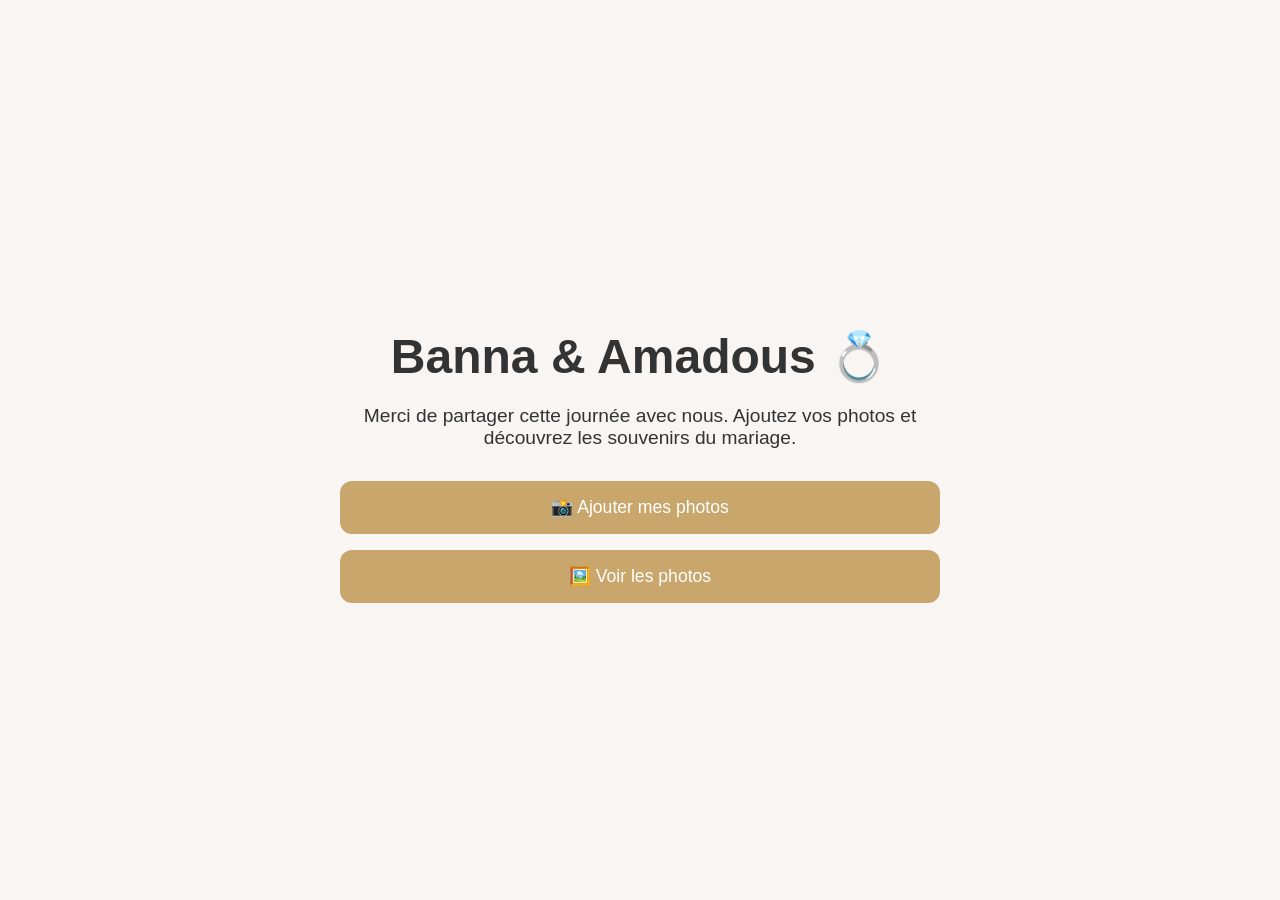
==== index.html @ 2caf000a "correction dossier" ====
<DOCTYPE html></DOCTYPE>

<html lang="fr">

<head>
    <meta charset="UTF-8">
    <meta name="viewport" content="width=device-width, initial-scale=1.0">

    <title>
        Banna & Amadou
    </title>

    <link rel="stylesheet" href="css/style.css">
<head>

<body>

    <main class="container">

        <h1>
            Banna & Amadous 💍
        </h1>

        <p>
            Merci de partager cette journée avec nous.
            Ajoutez vos photos et découvrez les souvenirs du mariage.
        </p>

        <div class="buttons">

            <a href="https://TON-LIEN-ALBUM-1" class="button">
                📸 Ajouter mes photos
            </a>

            <a href="https://TON-LIEN-ALBUM-2" class="button">
                🖼️ Voir les photos
            </a>

    </div>

    </main>

</body>

</html>
---- css/style.css ----
body {
    margin: 0;
    font-family: Arial, sans-serif;

    display: flex;
    justify-content: center;
    align-items: center;

    min-height: 100vh;

    background: #f8f5f2;
    color: #333;
}

.container {
    text-align: center;
    max-width: 600px;
    padding: 2rem;
}

h1 {
    font-size: 3rem;
    margin-bottom: 1rem;
}

p {
    font-size: 1.2rem;
    margin-bottom: 2rem;
}

.buttons {
    display: flex;
    flex-direction: column;
    gap: 1rem;
}

.button {
    background: #c9a66b;
    color: white;

    text-decoration: none;

    padding: 1rem;
    border-radius: 12px;

    font-size: 1.1rem;

    transition: 0.3s;
}

.button:hover {
    background: #b78e4f;
}
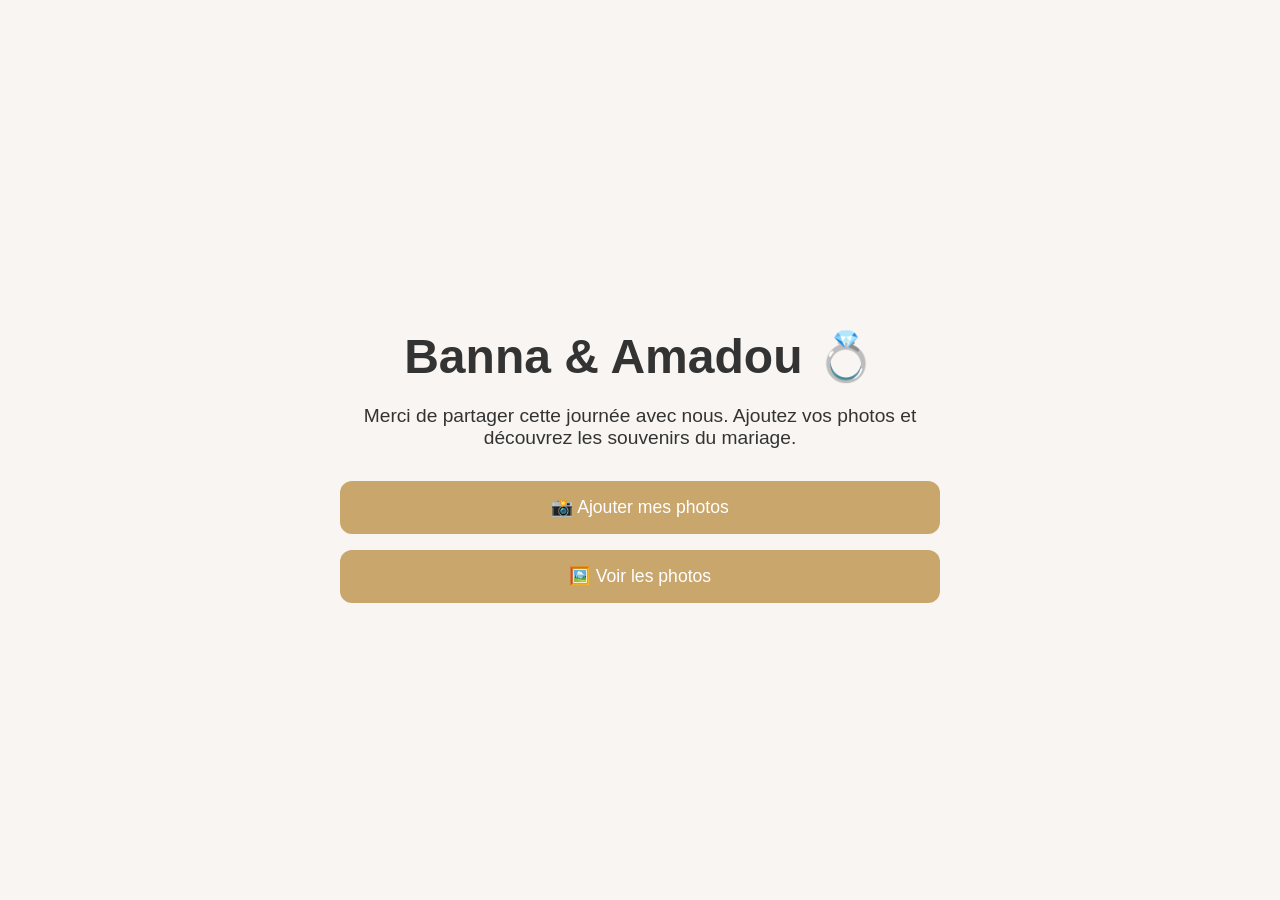
==== commit 1d4d65bb: "correction prenom" ====
--- a/index.html
+++ b/index.html
@@ -18,7 +18,7 @@
     <main class="container">
 
         <h1>
-            Banna & Amadous 💍
+            Banna & Amadou 💍
         </h1>
 
         <p>
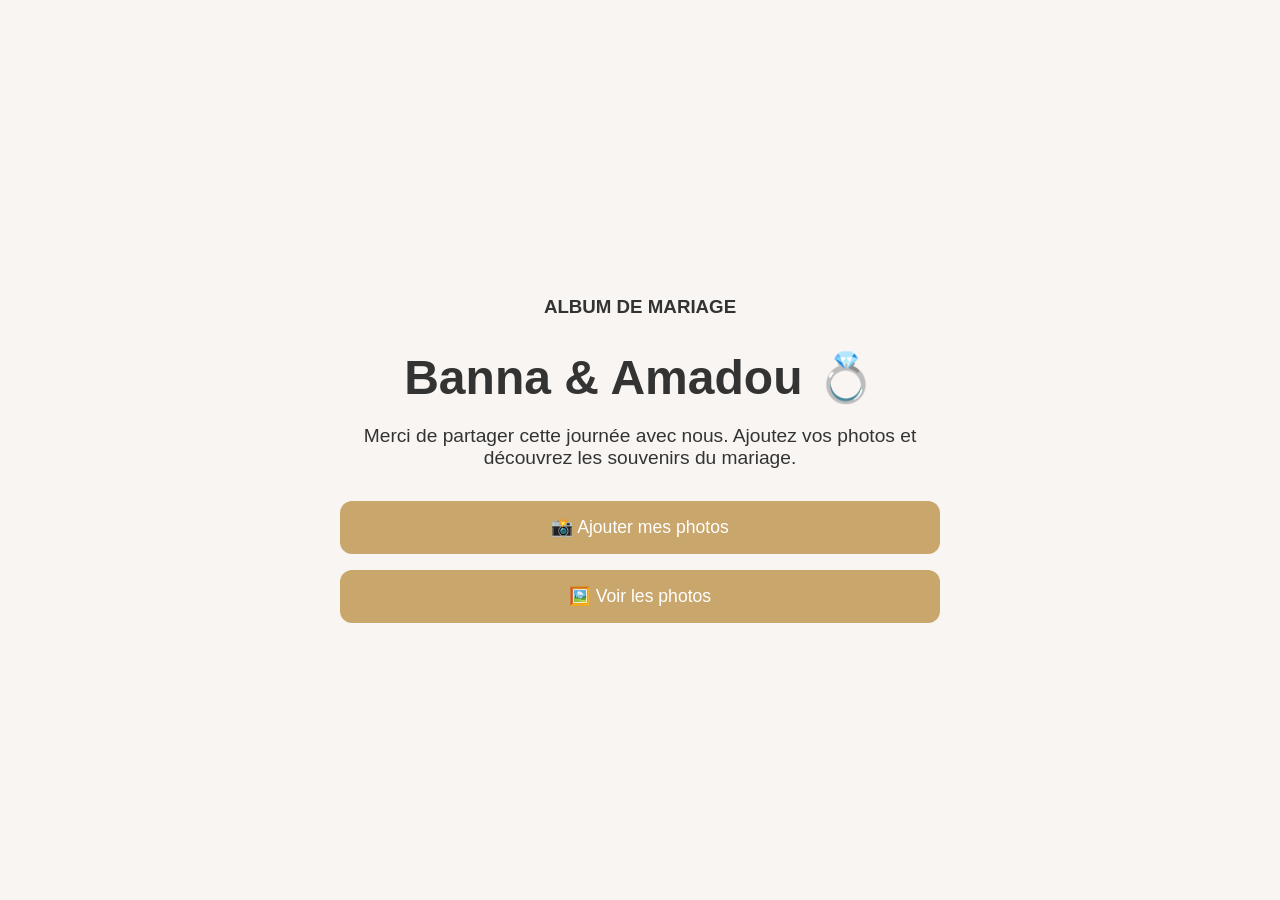
==== commit 433f8b6f: "haha" ====
--- a/index.html
+++ b/index.html
@@ -7,7 +7,7 @@
     <meta name="viewport" content="width=device-width, initial-scale=1.0">
 
     <title>
-        Banna & Amadou
+        Album de mariage
     </title>
 
     <link rel="stylesheet" href="css/style.css">
@@ -17,9 +17,13 @@
 
     <main class="container">
 
+        <h3>
+            ALBUM DE MARIAGE
+        </h3>
         <h1>
             Banna & Amadou 💍
         </h1>
+
 
         <p>
             Merci de partager cette journée avec nous.
